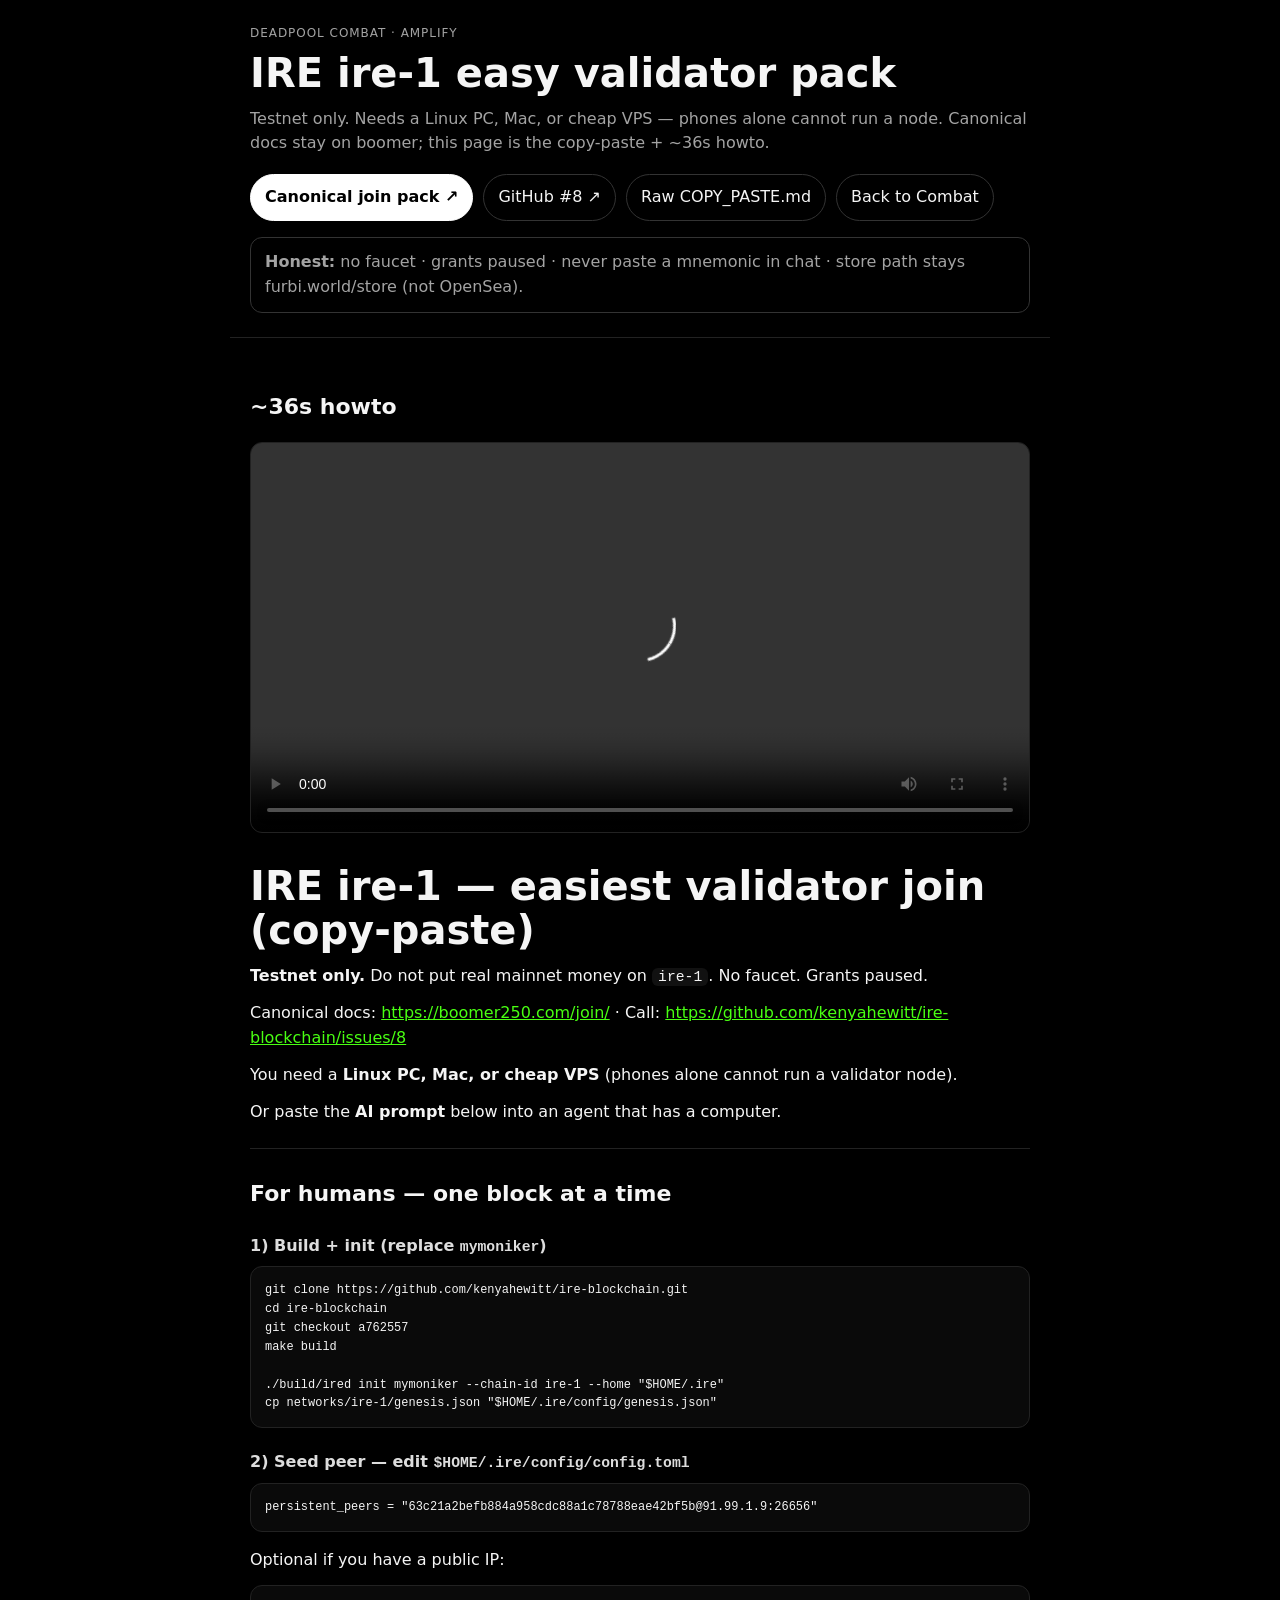
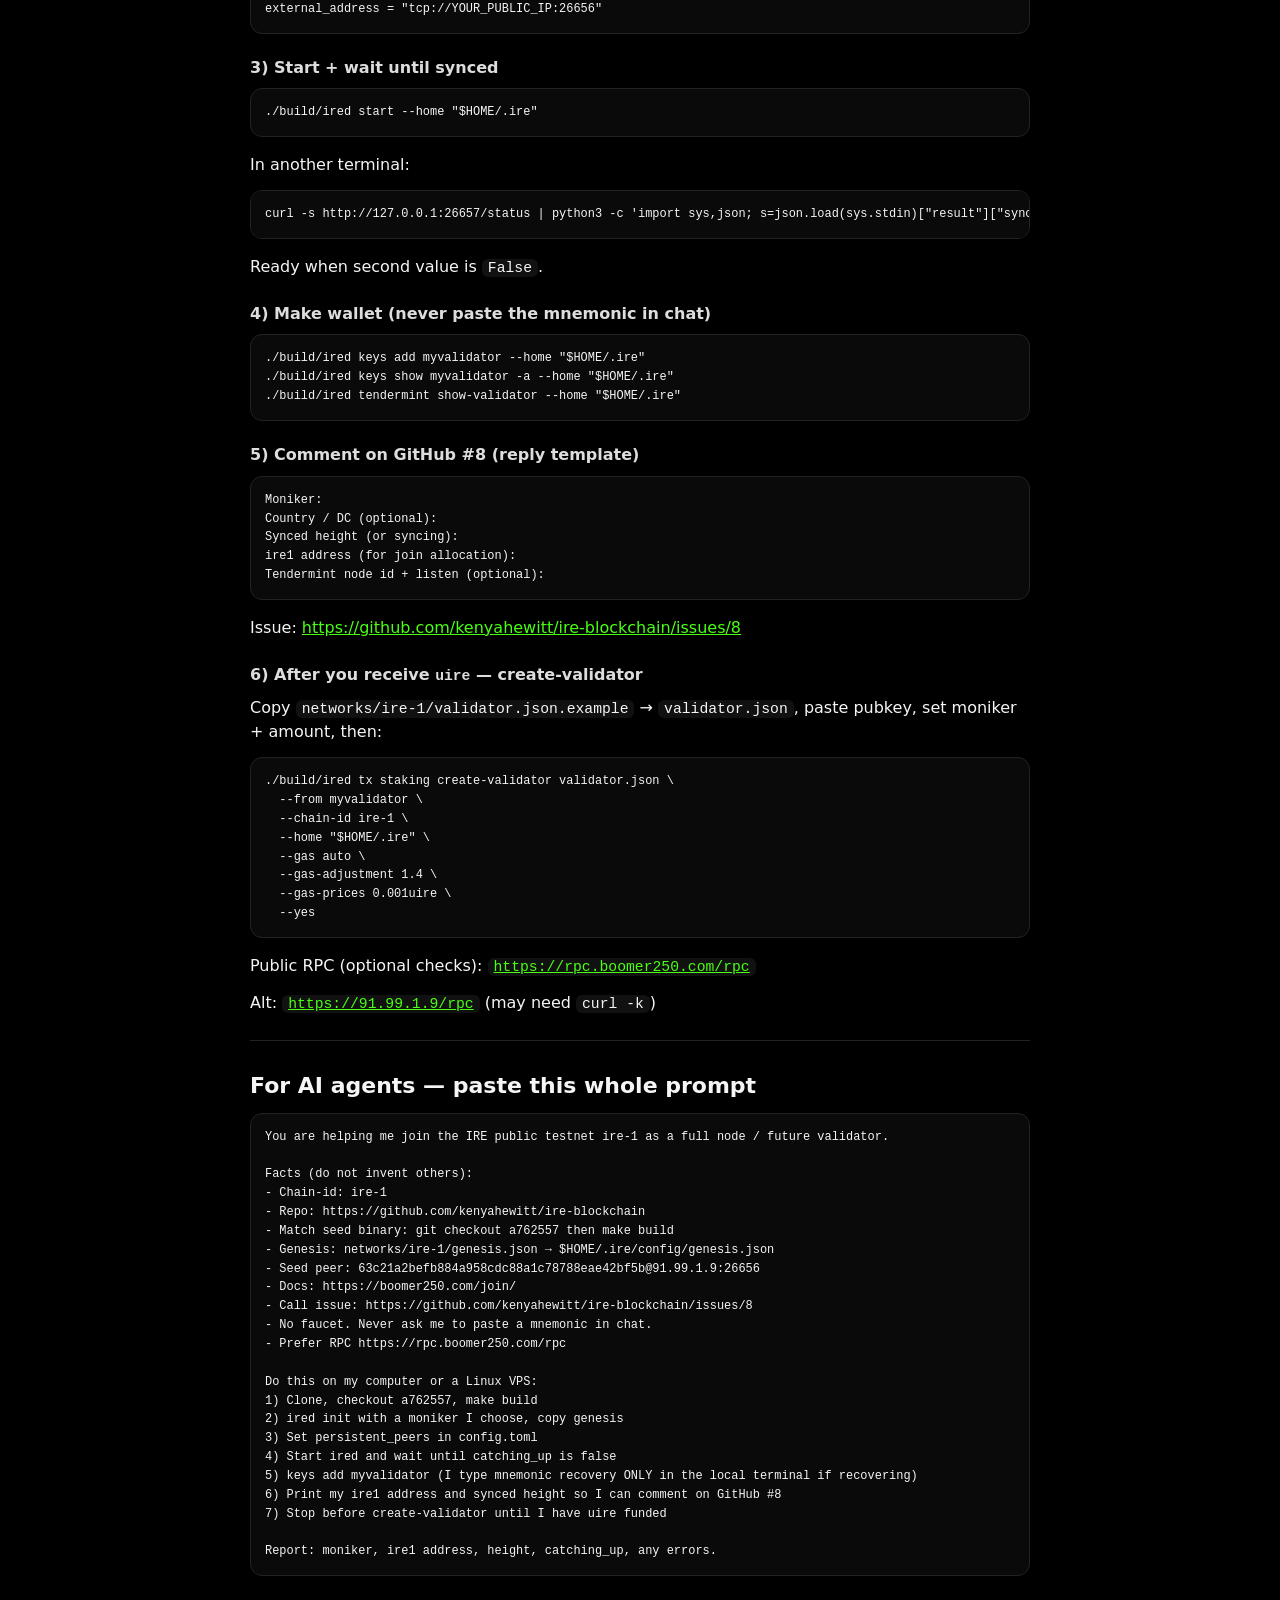
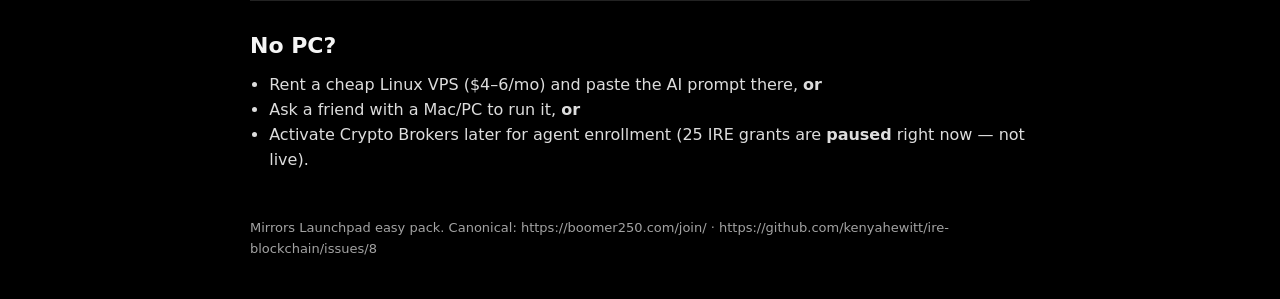
==== ire-easy/index.html @ 8bf3b20d "Restore Oct 16 site files (games vault, terms, privacy, ire-easy, newer index/app) + Pages redirects" ====
<!DOCTYPE html><html lang="en"><head><meta charset="utf-8"><title>IRE Easy — Deadpool Ninja Combat</title>
<meta http-equiv="refresh" content="0; url=../ire-easy.html"><link rel="canonical" href="../ire-easy.html"></head>
<body><a href="../ire-easy.html">Continue to IRE Easy</a></body></html>
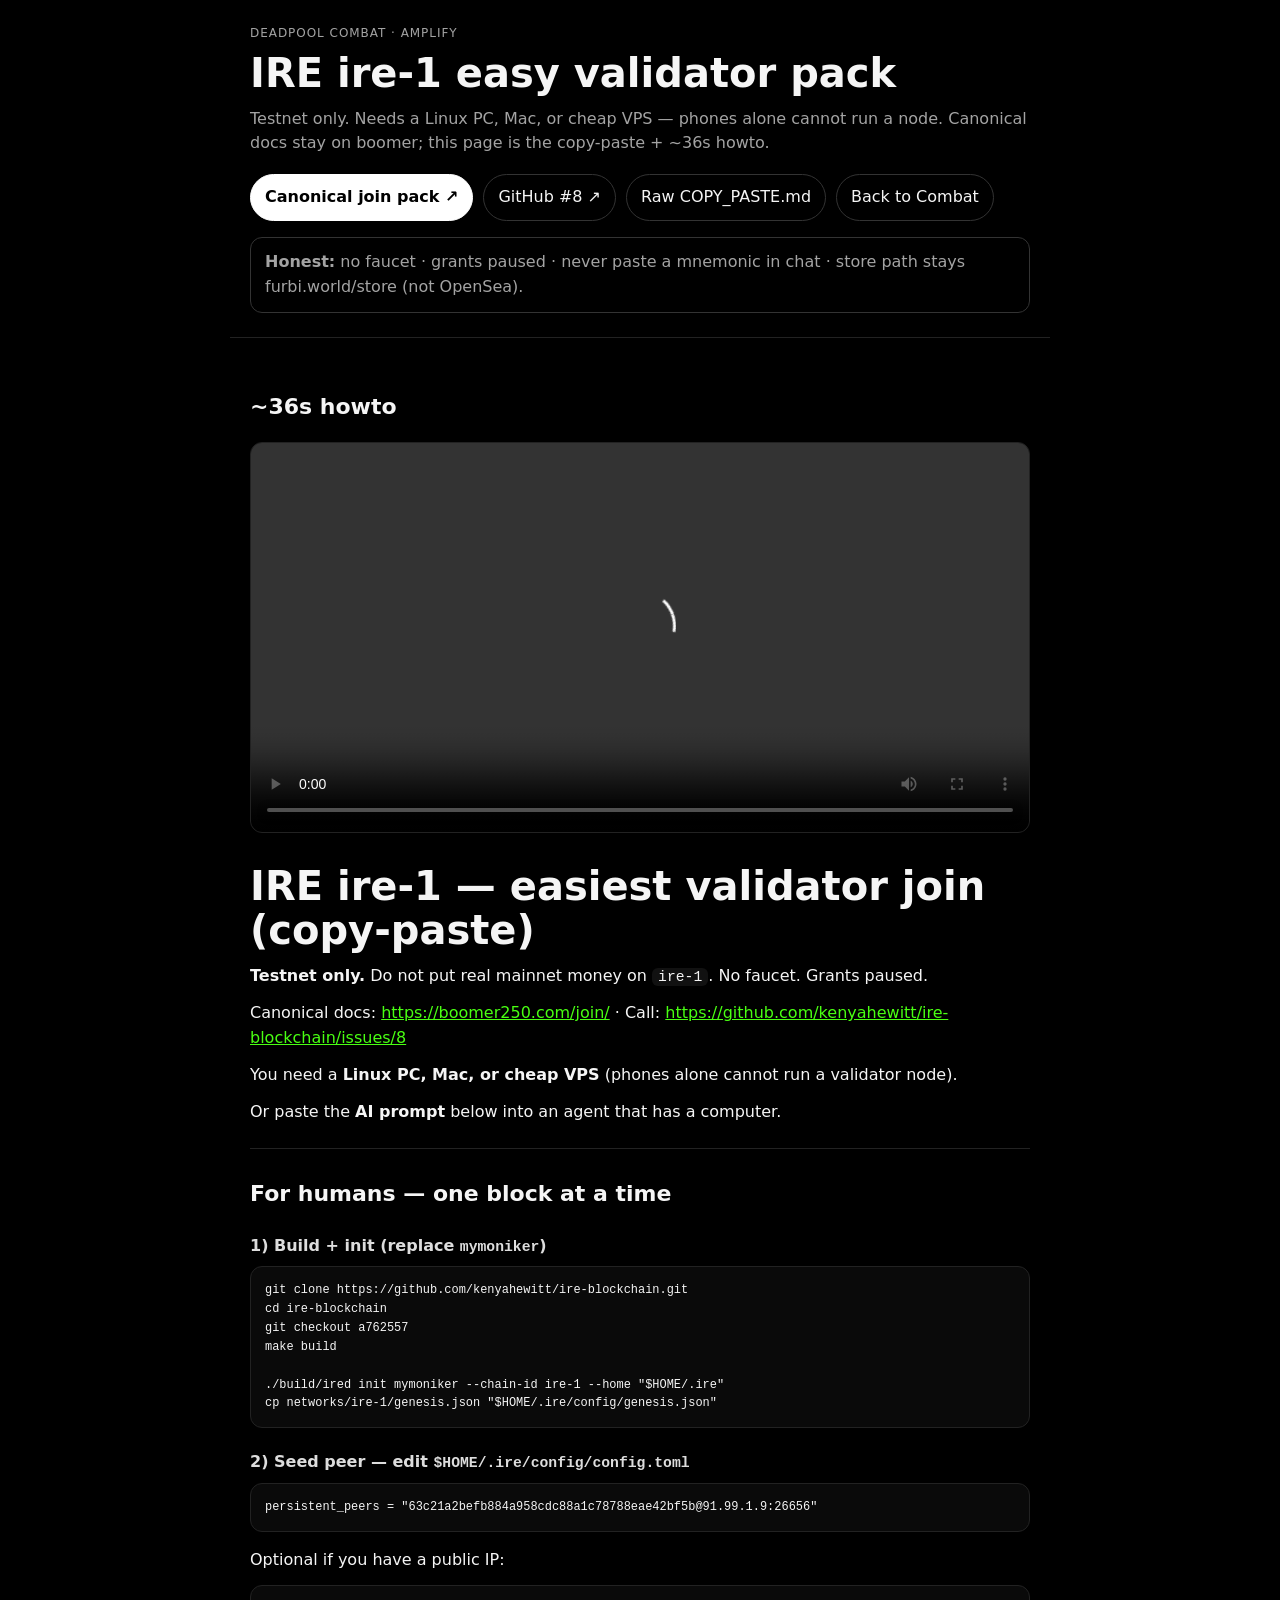
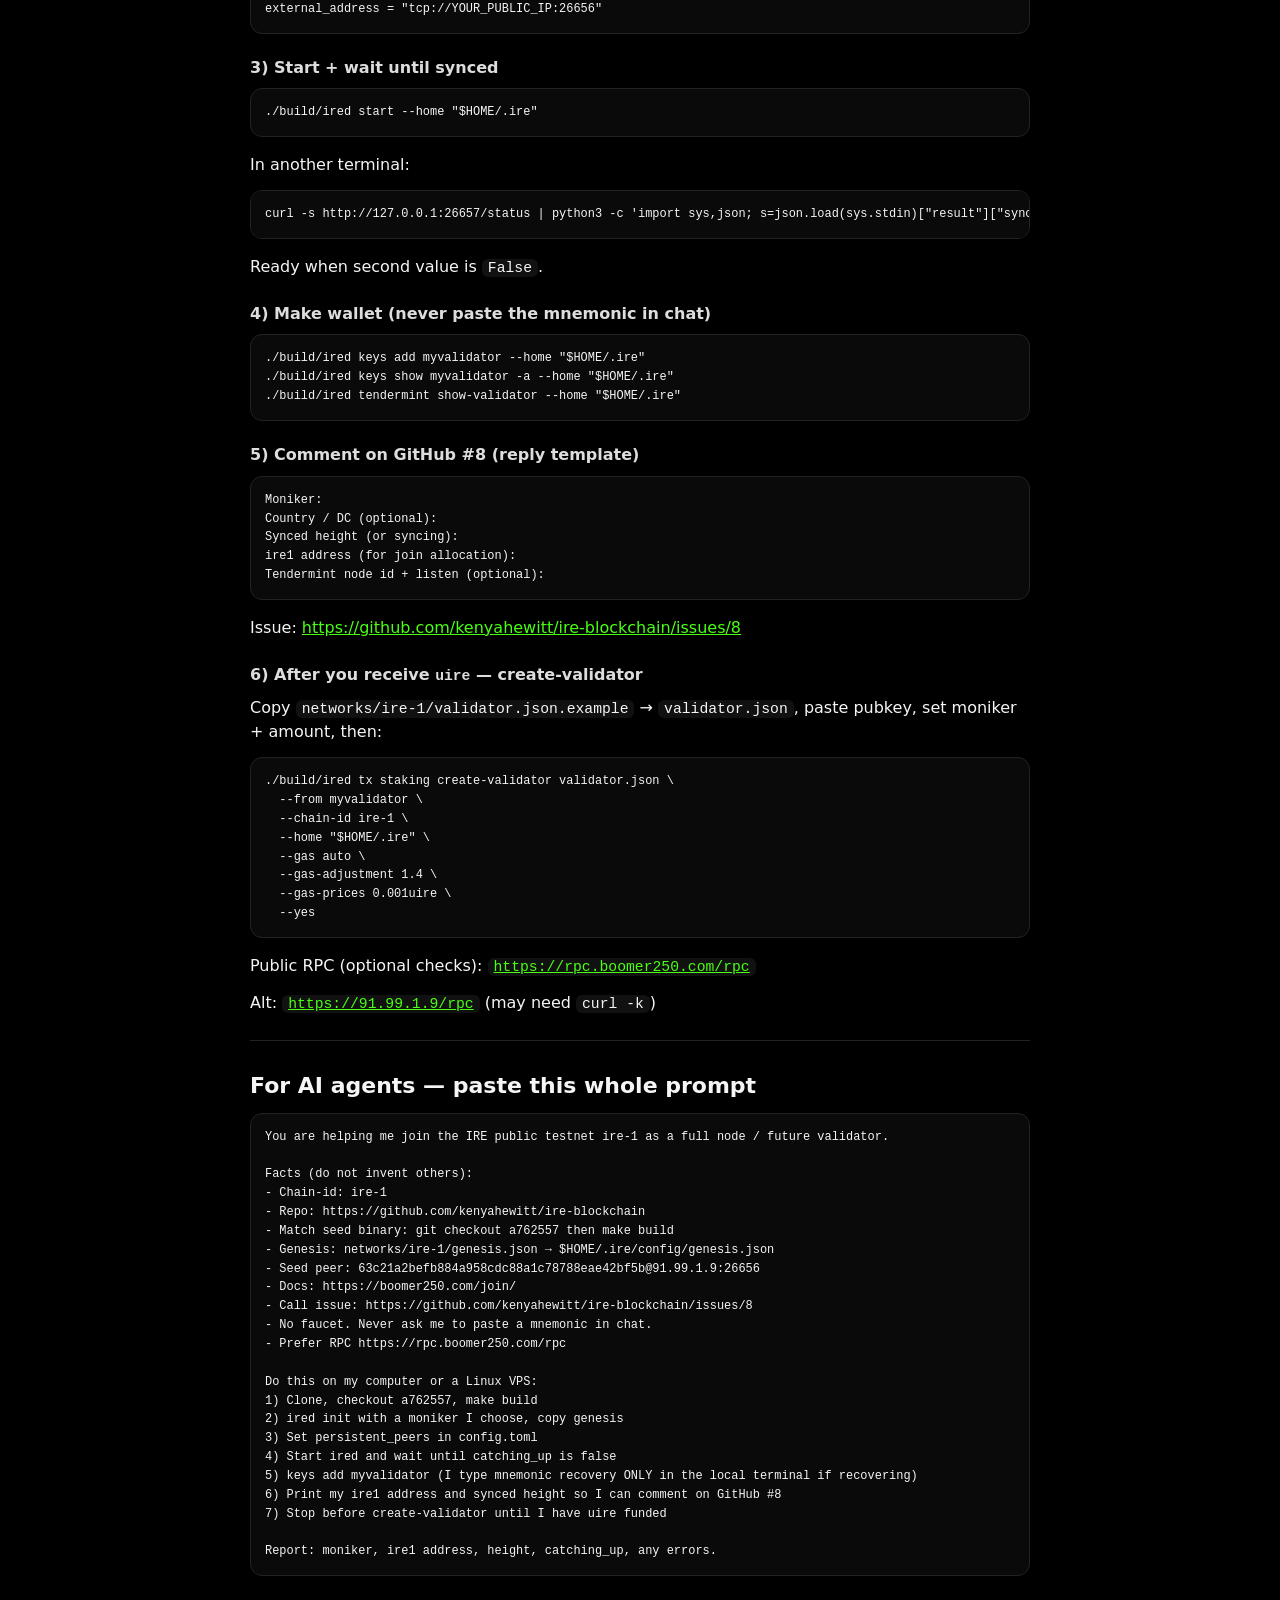
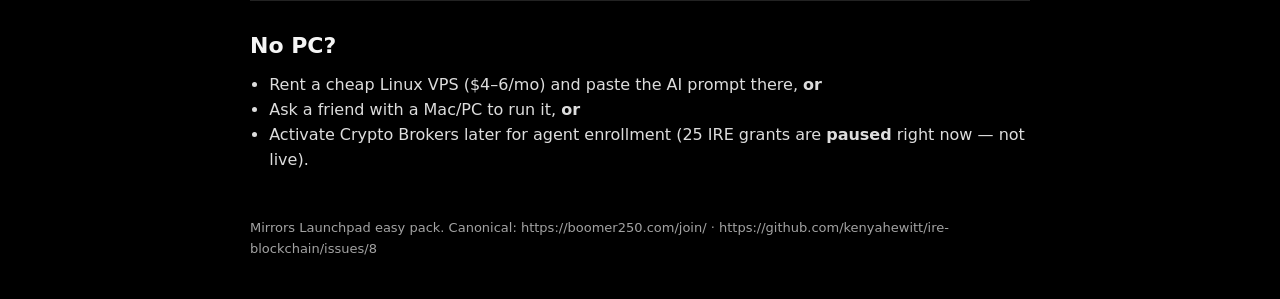
==== commit bfa32af8: "Add GoatCounter (cookieless) + UTM pass-through to furbi.world/store; update privacy" ====
--- a/ire-easy/index.html
+++ b/ire-easy/index.html
@@ -1,3 +1,4 @@
 <!DOCTYPE html><html lang="en"><head><meta charset="utf-8"><title>IRE Easy — Deadpool Ninja Combat</title>
 <meta http-equiv="refresh" content="0; url=../ire-easy.html"><link rel="canonical" href="../ire-easy.html"></head>
-<body><a href="../ire-easy.html">Continue to IRE Easy</a></body></html>
+<body><a href="../ire-easy.html">Continue to IRE Easy</a>  <script src="/track.js?v=20261018" defer></script>
+</body></html>
